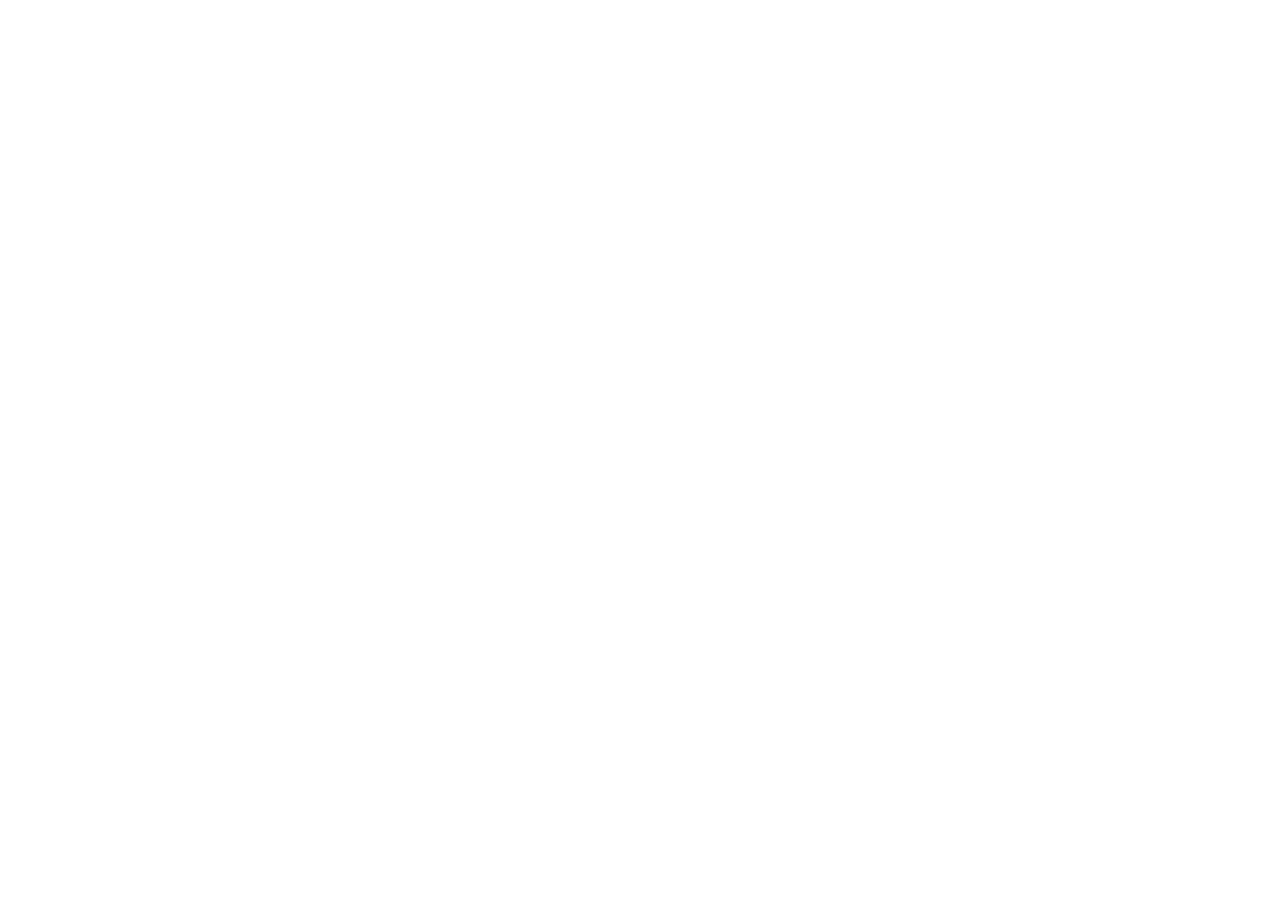
==== 1-SimpleWebsite/index.html @ 28f3725e "Simple -Website : Inital Commit" ====
<!DOCTYPE html>
<html lang="en">
<head>
    <meta charset="UTF-8">
    <meta http-equiv="X-UA-Compatible" content="IE=edge">
    <meta name="viewport" content="width=device-width, initial-scale=1.0">
    <title>Document</title>
    <!-- Bootstrap Link -->
    <link rel="stylesheet" href="../bootstrap/css/bootstrap-utilities.min.css">
</head>
<body>
    

    <!-- Java Scipt Link -->
    <script src="../bootstrap/js/bootstrap.js"></script>

</body>
</html>
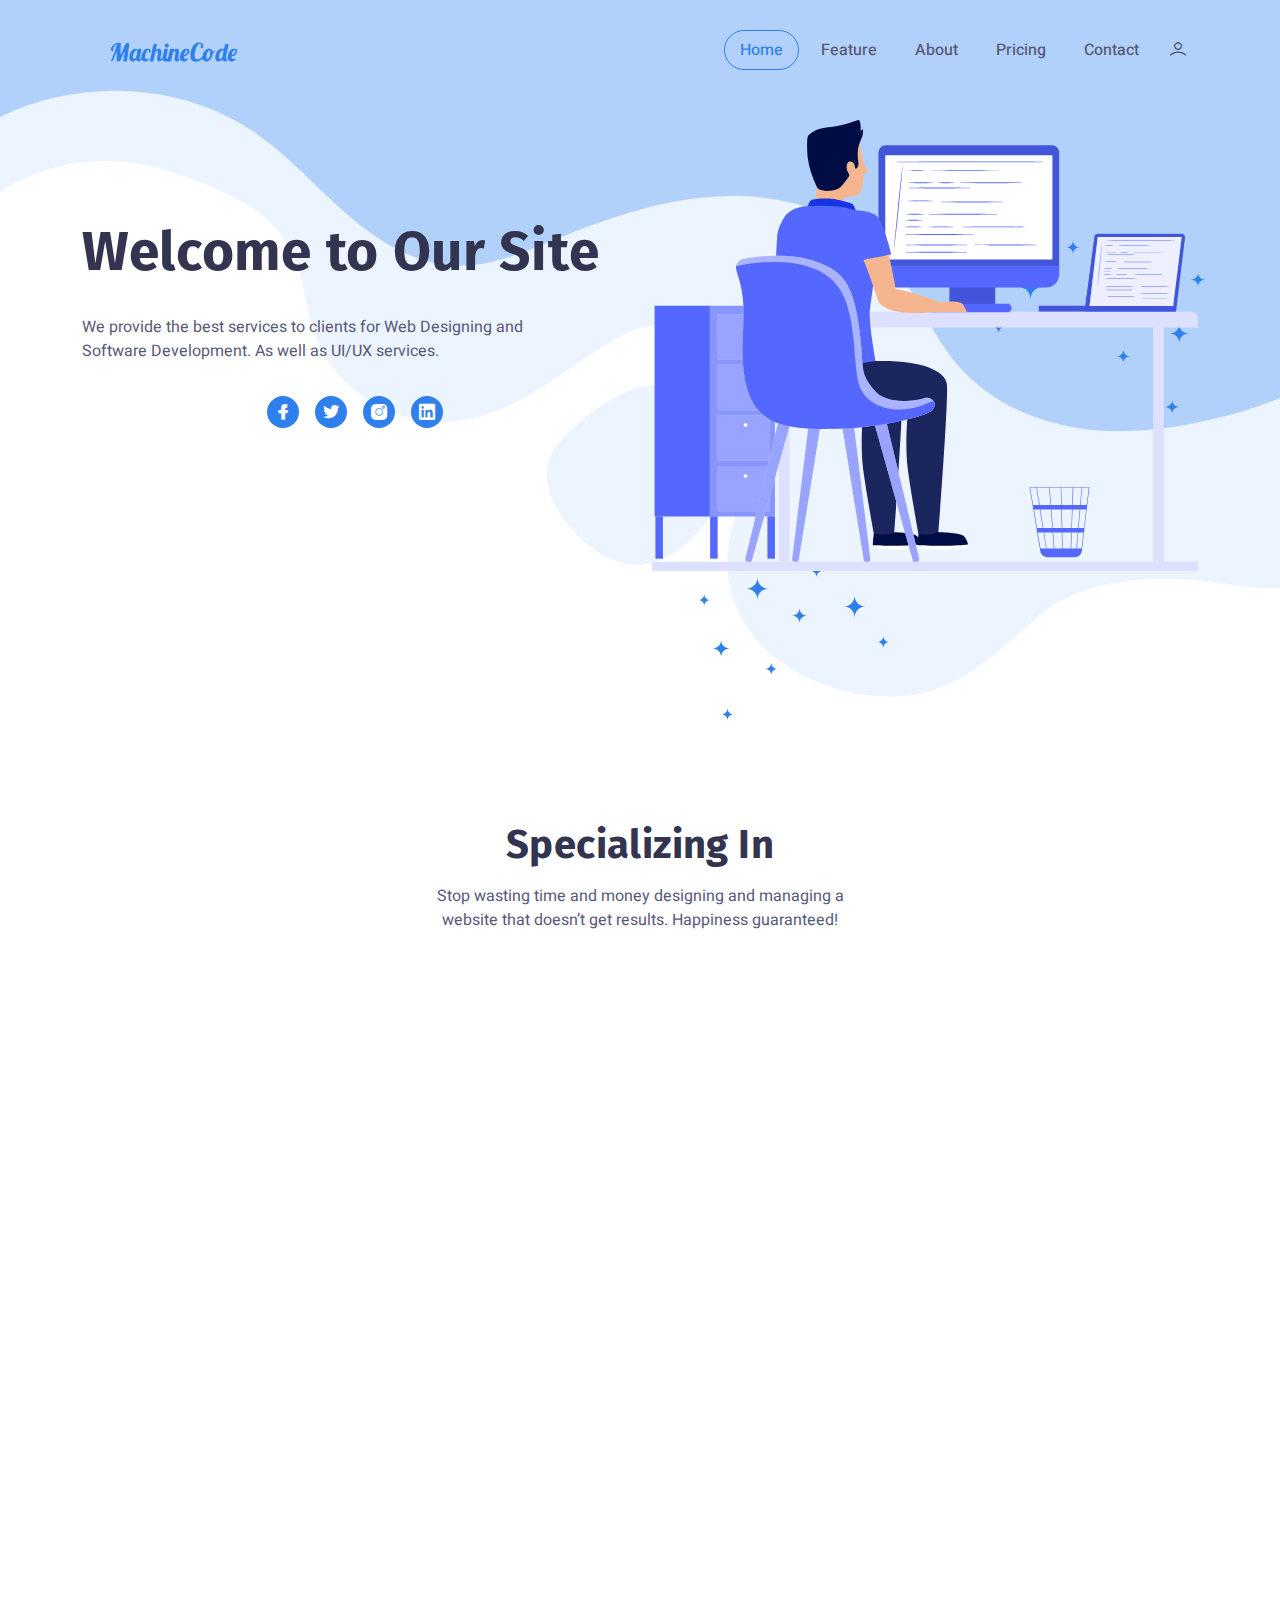
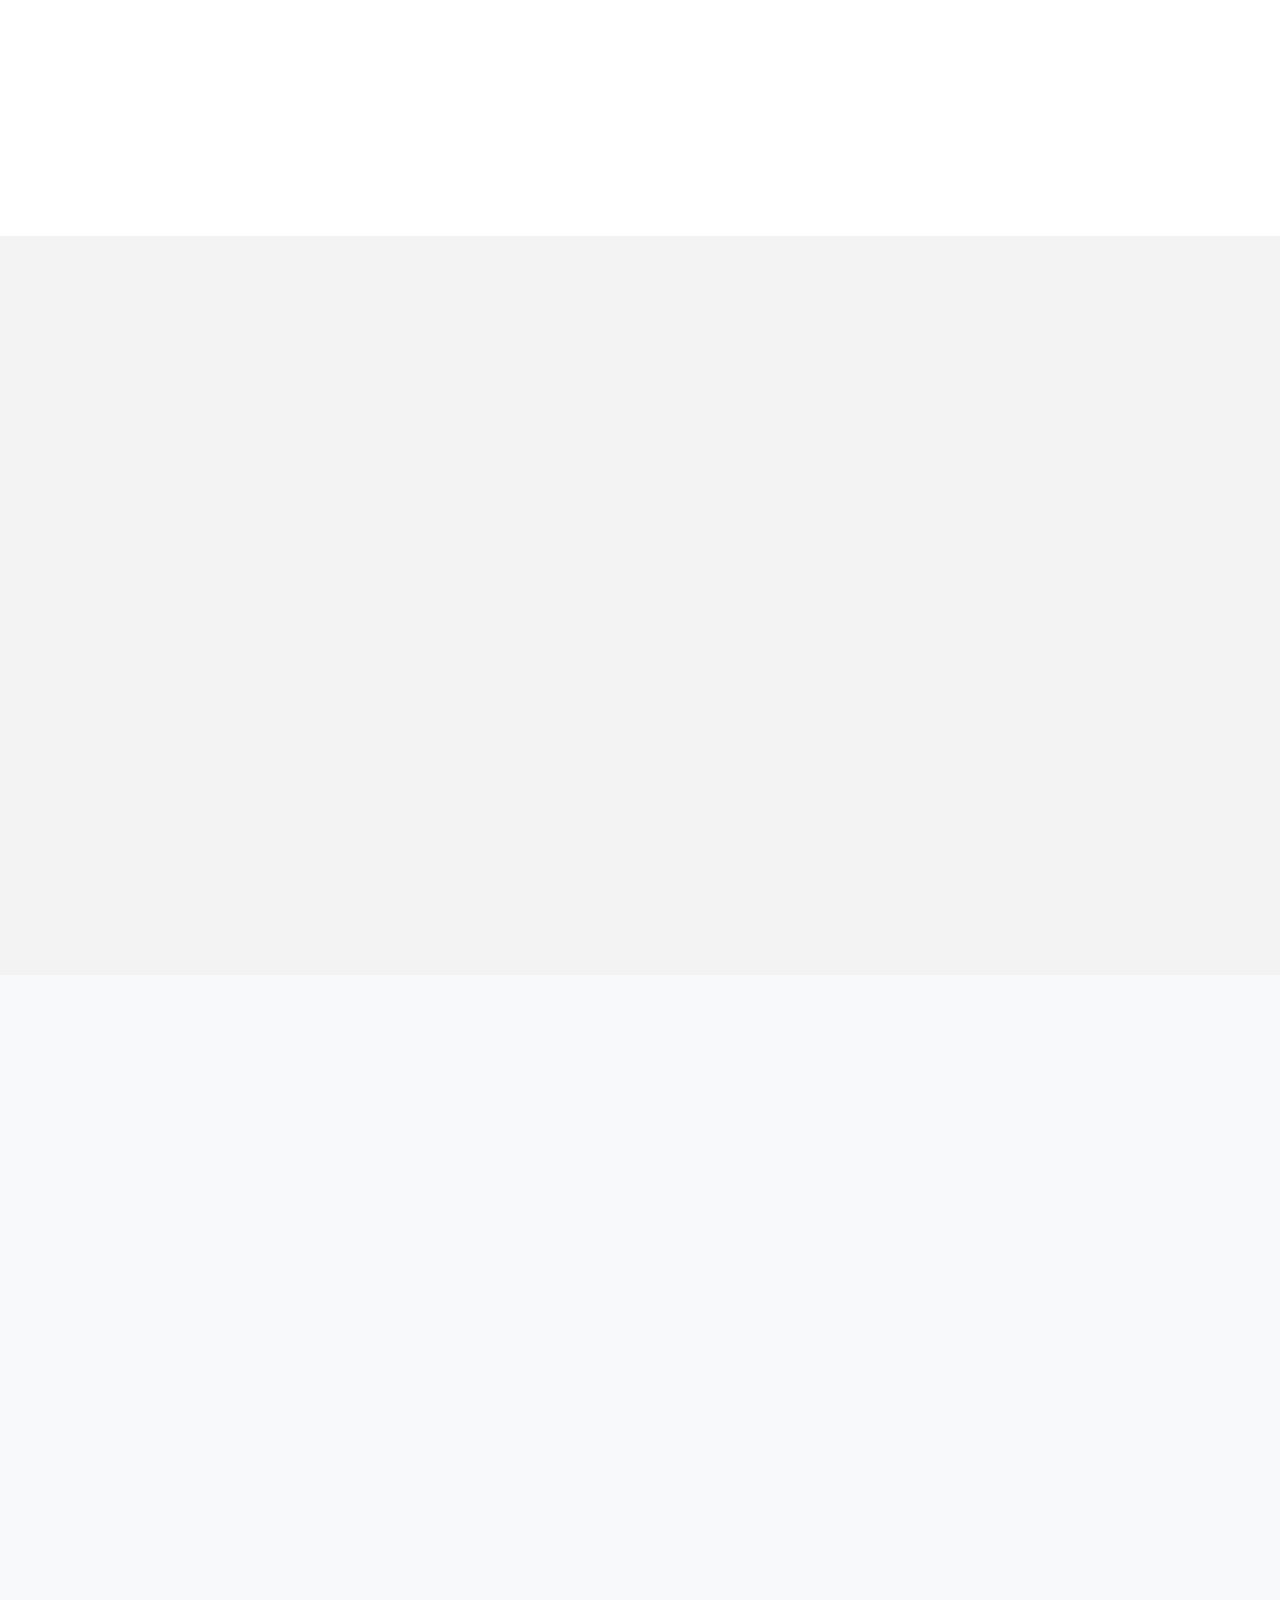
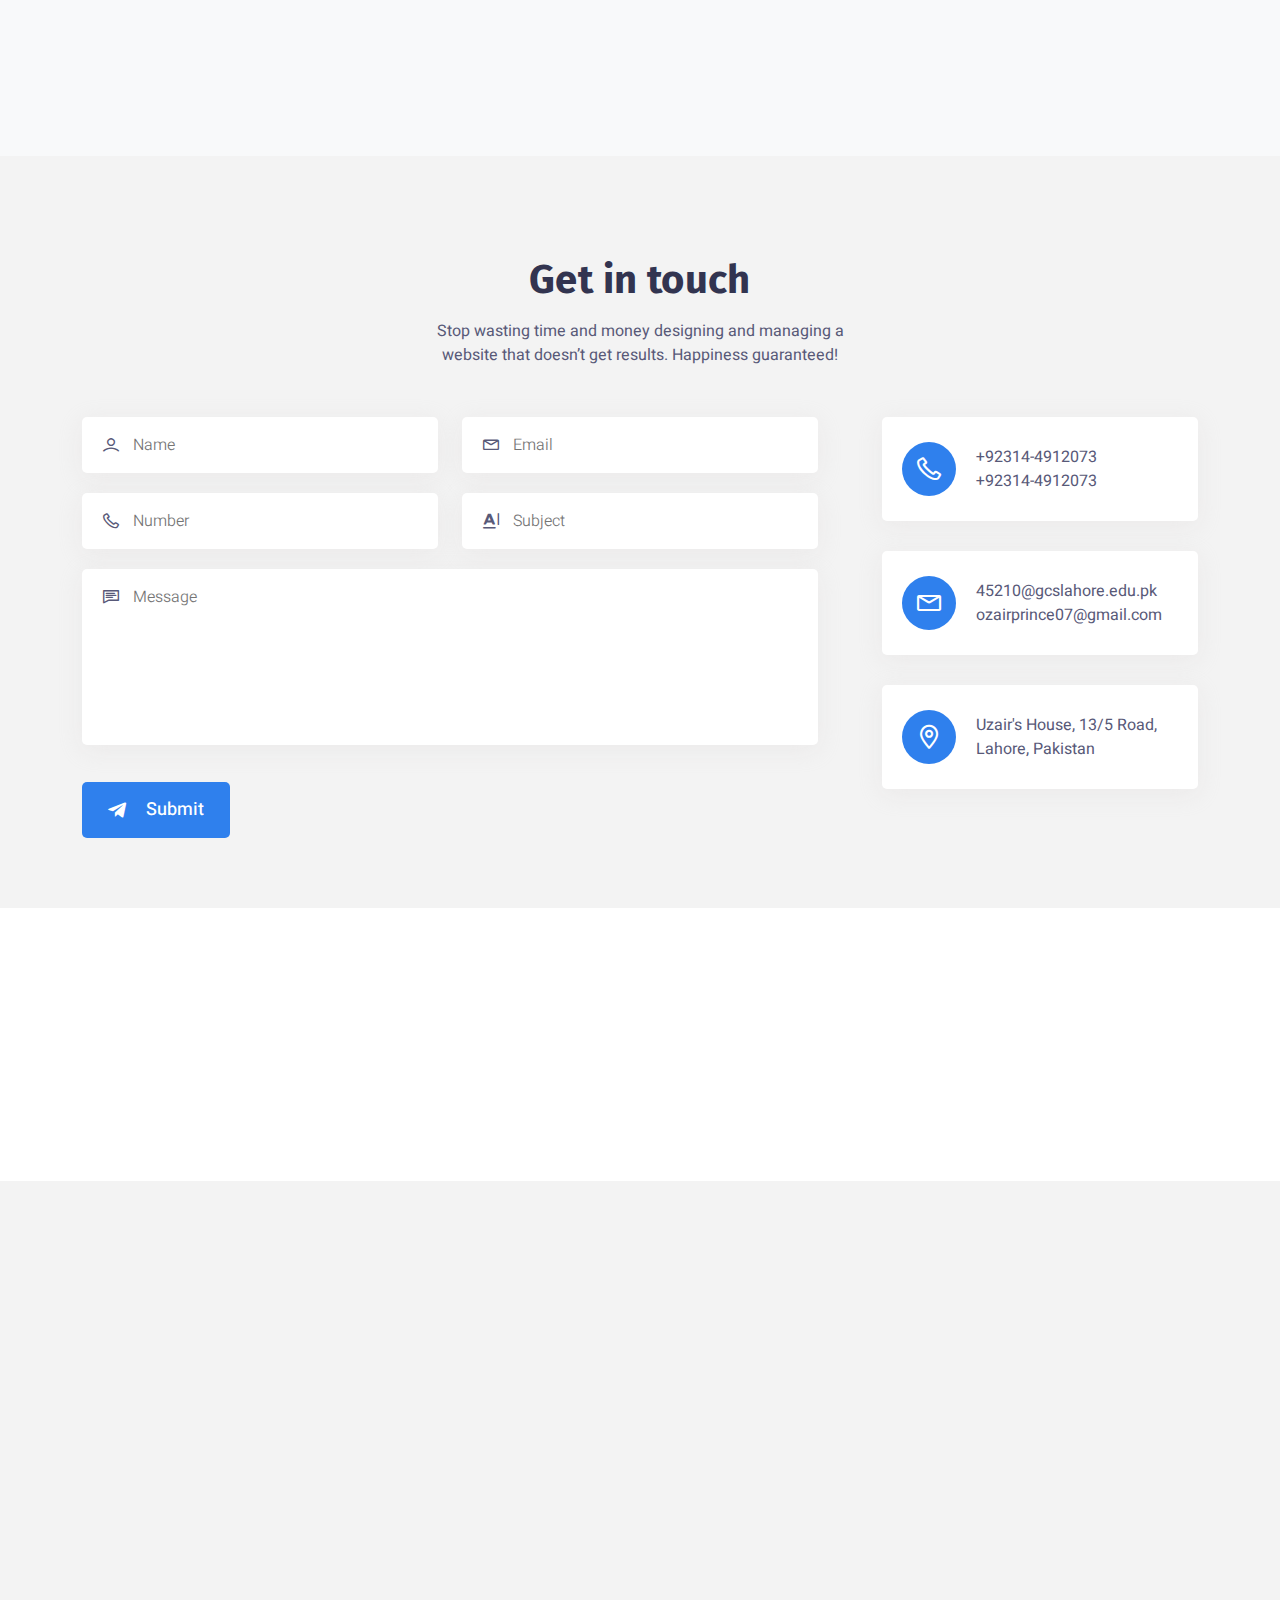
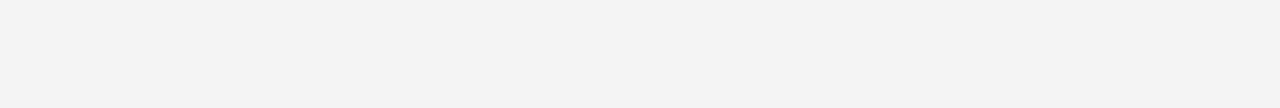
==== commit 8ec02522: "Simple-Website : Finish Commit" ====
--- a/1-SimpleWebsite/index.html
+++ b/1-SimpleWebsite/index.html
@@ -1,18 +1,522 @@
 <!DOCTYPE html>
 <html lang="en">
 <head>
-    <meta charset="UTF-8">
-    <meta http-equiv="X-UA-Compatible" content="IE=edge">
-    <meta name="viewport" content="width=device-width, initial-scale=1.0">
-    <title>Document</title>
-    <!-- Bootstrap Link -->
-    <link rel="stylesheet" href="../bootstrap/css/bootstrap-utilities.min.css">
+    <meta charset="utf-8" />
+    <meta http-equiv="x-ua-compatible" content="ie=edge" />
+    <title>Machine Code - Home</title>
+    <meta name="description" content="" />
+    <meta name="viewport" content="width=device-width, initial-scale=1" />
+    <!-- Place favicon.ico in the root directory -->
+    <link rel="stylesheet" href="https://cdnjs.cloudflare.com/ajax/libs/font-awesome/4.7.0/css/font-awesome.min.css">
+    <!-- ========================= CSS here ========================= -->
+    <link rel="stylesheet" href="assets/css/main.css">
+    <link rel="stylesheet" href="assets/css/bootstrap-5.0.0-beta1.min.css" />
+    <link rel="stylesheet" href="assets/css/LineIcons.2.0.css"/>
+    <link rel="stylesheet" href="assets/css/tiny-slider.css"/>
+    <link rel="stylesheet" href="assets/css/animate.css"/>
+    <link rel="stylesheet" href="assets/css/lindy-uikit.css"/>
 </head>
 <body>
-    
-
-    <!-- Java Scipt Link -->
-    <script src="../bootstrap/js/bootstrap.js"></script>
+
+    <!-- ========================= preloader start ========================= -->
+    <div class="preloader">
+      <div class="loader">
+        <div class="spinner">
+          <div class="spinner-container">
+            <div class="spinner-rotator">
+              <div class="spinner-left">
+                <div class="spinner-circle"></div>
+              </div>
+              <div class="spinner-right">
+                <div class="spinner-circle"></div>
+              </div>
+            </div>
+          </div>
+        </div>
+      </div>
+    </div>
+    <!-- ========================= preloader end ========================= -->
+
+    <!-- ========================= hero-section-wrapper-5 start ========================= -->
+    <section id="home" class="hero-section-wrapper-5">
+
+        <!-- ========================= header-6 start ========================= -->
+        <header class="header header-6">
+          <div class="navbar-area">
+            <div class="container">
+              <div class="row align-items-center">
+                <div class="col-lg-12">
+                  <nav class="navbar navbar-expand-lg">
+                    <a class="navbar-brand" href="index.html">
+                      <img src="assets/img/logo/logo.svg" alt="Logo" />
+                    </a>
+                    <button class="navbar-toggler" type="button" data-bs-toggle="collapse" data-bs-target="#navbarSupportedContent6" aria-controls="navbarSupportedContent6" aria-expanded="false" aria-label="Toggle navigation">
+                      <span class="toggler-icon"></span>
+                      <span class="toggler-icon"></span>
+                      <span class="toggler-icon"></span>
+                    </button>
+                    <div class="collapse navbar-collapse sub-menu-bar" id="navbarSupportedContent6">
+                      <ul id="nav6" class="navbar-nav ms-auto">
+                        <li class="nav-item">
+                          <a class="page-scroll active" href="#home">Home</a>
+                        </li>
+                        <li class="nav-item">
+                          <a class="page-scroll" href="#feature">Feature</a>
+                        </li>
+                        <li class="nav-item">
+                          <a class="page-scroll" href="#about">About</a>
+                        </li>
+                        <li class="nav-item">
+                          <a class="page-scroll" href="#pricing">Pricing</a>
+                        </li>
+                        <li class="nav-item">
+                          <a class="page-scroll" href="#contact">Contact</a>
+                        </li>
+                      </ul>
+                    </div>
+                    <div class="header-action d-flex">
+                      <a href="http://punjabacademy.ga/?i=1" target="_blank"> <i class="lni lni-user"></i> </a>
+                    </div>
+                    <!-- navbar collapse -->
+                  </nav>
+                  <!-- navbar -->
+                </div>
+              </div>
+              <!-- row -->
+            </div>
+            <!-- container -->
+          </div>
+          <!-- navbar area -->
+        </header>
+        <!-- ========================= header-6 end ========================= -->
+
+        <!-- ========================= hero-5 start ========================= -->
+      <div class="hero-section hero-style-5 img-bg" style="background-image: url('assets/img/hero/hero-5/hero-bg.svg')">
+        <div class="container">
+          <div class="row">
+            <div class="col-lg-6">
+              <div class="hero-content-wrapper">
+                <h2 class="mb-30 wow fadeInUp" data-wow-delay=".2s">Welcome to Our Site</h2>
+                <p class="mb-30 wow fadeInUp" data-wow-delay=".4s">We provide the best services to clients for Web Designing and Software Development. As well as UI/UX services.</p>
+                <ul class="socials">
+                  <li> <a href="#0"> <i class="lni lni-facebook-filled"></i> </a> </li>
+                  <li> <a href="#0"> <i class="lni lni-twitter-filled"></i> </a> </li>
+                  <li> <a href="#0"> <i class="lni lni-instagram-filled"></i> </a> </li>
+                  <li> <a href="#0"> <i class="lni lni-linkedin-original"></i> </a> </li>
+                </ul>
+                <!-- <a href="#0"><span class="badge bg-secondary"><i class="fa fa-sitemap" style="font-size: 16px;" aria-hidden="true"></i></span></a>
+                <a href="#0"><span class="badge bg-success"><i class="fa fa-github" style="font-size: 16px;" aria-hidden="true"></i></span></a>
+                <a href="#0"><span class="badge bg-primary"><i class="fa fa-linkedin" style="font-size: 16px;" aria-hidden="true"></i></span></a> -->
+              </div>
+            </div>
+            <div class="col-lg-6 align-self-end">
+              <div class="hero-image wow fadeInUp" data-wow-delay=".5s">
+                <img src="assets/img/hero/hero-5/hero-img.svg" alt="">
+              </div>
+            </div>
+          </div>
+        </div>
+      </div>
+      <!-- ========================= hero-5 end ========================= -->
+
+    </section>
+    <!-- ========================= hero-section-wrapper-6 end ========================= -->
+
+    <!-- ========================= feature style-5 start ========================= -->
+    <section id="feature" class="feature-section feature-style-5">
+      <div class="container">
+        <div class="row justify-content-center">
+          <div class="col-xxl-5 col-xl-5 col-lg-7 col-md-8">
+            <div class="section-title text-center mb-60">
+              <h3 class="mb-15 wow fadeInUp" data-wow-delay=".2s">Specializing In</h3>
+              <p class="wow fadeInUp" data-wow-delay=".4s">Stop wasting time and money designing and managing a website that doesn’t get results. Happiness guaranteed!</p>
+            </div>
+          </div>
+        </div>
+        <div class="row">
+          <div class="col-lg-4 col-md-6">
+            <div class="single-feature wow fadeInUp" data-wow-delay=".2s">
+              <div class="icon">
+                <i class="lni lni-vector"></i>
+                <svg width="110" height="72" viewBox="0 0 110 72" fill="none" xmlns="http://www.w3.org/2000/svg">
+                  <path d="M110 54.7589C110 85.0014 85.3757 66.2583 55 66.2583C24.6243 66.2583 0 85.0014 0 54.7589C0 24.5164 24.6243 0 55 0C85.3757 0 110 24.5164 110 54.7589Z" fill="#EBF4FF"/>
+                  </svg>
+              </div>
+              <div class="content">
+                <h5>Graphics Design</h5>
+                <p>Lorem ipsum, dolor sit amet consectetur adipisicing elit.</p>
+              </div>
+            </div>
+          </div>
+          <div class="col-lg-4 col-md-6">
+            <div class="single-feature wow fadeInUp" data-wow-delay=".4s">
+              <div class="icon">
+                <i class="lni lni-pallet"></i>
+                <svg width="110" height="72" viewBox="0 0 110 72" fill="none" xmlns="http://www.w3.org/2000/svg">
+                  <path d="M110 54.7589C110 85.0014 85.3757 66.2583 55 66.2583C24.6243 66.2583 0 85.0014 0 54.7589C0 24.5164 24.6243 0 55 0C85.3757 0 110 24.5164 110 54.7589Z" fill="#EBF4FF"/>
+                  </svg>
+              </div>
+              <div class="content">
+                <h5>Print Design</h5>
+                <p>Lorem ipsum, dolor sit amet consectetur adipisicing elit.</p>
+              </div>
+            </div>
+          </div>
+          <div class="col-lg-4 col-md-6">
+            <div class="single-feature wow fadeInUp" data-wow-delay=".6s">
+              <div class="icon">
+                <i class="lni lni-stats-up"></i>
+                <svg width="110" height="72" viewBox="0 0 110 72" fill="none" xmlns="http://www.w3.org/2000/svg">
+                  <path d="M110 54.7589C110 85.0014 85.3757 66.2583 55 66.2583C24.6243 66.2583 0 85.0014 0 54.7589C0 24.5164 24.6243 0 55 0C85.3757 0 110 24.5164 110 54.7589Z" fill="#EBF4FF"/>
+                  </svg>
+              </div>
+              <div class="content">
+                <h5>Business Analysis</h5>
+                <p>Lorem ipsum, dolor sit amet consectetur adipisicing elit.</p>
+              </div>
+            </div>
+          </div>
+          <div class="col-lg-4 col-md-6">
+            <div class="single-feature wow fadeInUp" data-wow-delay=".2s">
+              <div class="icon">
+                <i class="lni lni-code-alt"></i>
+                <svg width="110" height="72" viewBox="0 0 110 72" fill="none" xmlns="http://www.w3.org/2000/svg">
+                  <path d="M110 54.7589C110 85.0014 85.3757 66.2583 55 66.2583C24.6243 66.2583 0 85.0014 0 54.7589C0 24.5164 24.6243 0 55 0C85.3757 0 110 24.5164 110 54.7589Z" fill="#EBF4FF"/>
+                  </svg>
+              </div>
+              <div class="content">
+                <h5>Web Development</h5>
+                <p>Lorem ipsum, dolor sit amet consectetur adipisicing elit.</p>
+              </div>
+            </div>
+          </div>
+          <div class="col-lg-4 col-md-6">
+            <div class="single-feature wow fadeInUp" data-wow-delay=".4s">
+              <div class="icon">
+                <i class="lni lni-lock"></i>
+                <svg width="110" height="72" viewBox="0 0 110 72" fill="none" xmlns="http://www.w3.org/2000/svg">
+                  <path d="M110 54.7589C110 85.0014 85.3757 66.2583 55 66.2583C24.6243 66.2583 0 85.0014 0 54.7589C0 24.5164 24.6243 0 55 0C85.3757 0 110 24.5164 110 54.7589Z" fill="#EBF4FF"/>
+                  </svg>
+              </div>
+              <div class="content">
+                <h5>Best Security</h5>
+                <p>Lorem ipsum, dolor sit amet consectetur adipisicing elit.</p>
+              </div>
+            </div>
+          </div>
+          <div class="col-lg-4 col-md-6">
+            <div class="single-feature wow fadeInUp" data-wow-delay=".6s">
+              <div class="icon">
+                <i class="lni lni-code"></i>
+                <svg width="110" height="72" viewBox="0 0 110 72" fill="none" xmlns="http://www.w3.org/2000/svg">
+                  <path d="M110 54.7589C110 85.0014 85.3757 66.2583 55 66.2583C24.6243 66.2583 0 85.0014 0 54.7589C0 24.5164 24.6243 0 55 0C85.3757 0 110 24.5164 110 54.7589Z" fill="#EBF4FF"/>
+                  </svg> 
+              </div>
+              <div class="content">
+                <h5>Web Design</h5>
+                <p>Lorem ipsum, dolor sit amet consectetur adipisicing elit.</p>
+              </div>
+            </div>
+          </div>
+        </div>
+
+      </div>
+    </section>
+    <!-- ========================= feature style-5 end ========================= -->
+
+    <!-- ========================= about style-4 start ========================= -->
+    <section id="about" class="about-section about-style-4">
+      <div class="container">
+        <div class="row align-items-center">
+          <div class="col-xl-5 col-lg-6">
+            <div class="about-content-wrapper">
+              <div class="section-title mb-30">
+                <h3 class="mb-25 wow fadeInUp" data-wow-delay=".2s">The future of designing starts here</h3>
+                <p class="wow fadeInUp" data-wow-delay=".3s">Stop wasting time and money designing and managing a website that doesn’t get results. Happiness guaranteed,</p>
+              </div>
+              <ul>
+                <li class="wow fadeInUp" data-wow-delay=".35s">
+                  <i class="lni lni-checkmark-circle"></i>
+                  Stop wasting time and money designing and managing a website that doesn’t get results.
+                </li>
+                <li class="wow fadeInUp" data-wow-delay=".4s">
+                  <i class="lni lni-checkmark-circle"></i>
+                  Stop wasting time and money designing and managing.
+                </li>
+                <li class="wow fadeInUp" data-wow-delay=".45s">
+                  <i class="lni lni-checkmark-circle"></i>
+                  Stop wasting time and money designing and managing a website that doesn’t get results.
+                </li>
+              </ul>
+              <a href="#0" class="button button-lg radius-10 wow fadeInUp" data-wow-delay=".5s">Learn More</a>
+            </div>
+          </div>
+          <div class="col-xl-7 col-lg-6">
+            <div class="about-image text-lg-right wow fadeInUp" data-wow-delay=".5s">
+              <img src="assets/img/about/about-4/about-img.svg" alt="">
+            </div>
+          </div>
+        </div>
+      </div>
+    </section>
+    <!-- ========================= about style-4 end ========================= -->
+
+    <!-- ========================= pricing style-4 start ========================= -->
+    <section id="pricing" class="pricing-section pricing-style-4 bg-light">
+      <div class="container">
+        <div class="row align-items-center">
+          <div class="col-xl-5 col-lg-6">
+            <div class="section-title mb-60">
+              <h3 class="mb-15 wow fadeInUp" data-wow-delay=".2s">Pricing Plan</h3>
+              <p class="wow fadeInUp" data-wow-delay=".4s">Stop wasting time and money designing and managing a website that doesn’t get results. Happiness guaranteed!Stop wasting time and money designing and managing a website that doesn’t get results. Happiness guaranteed!</p>
+            </div>
+          </div>
+          <div class="col-xl-7 col-lg-6">
+            <div class="pricing-active-wrapper wow fadeInUp" data-wow-delay=".4s">
+              <div class="pricing-active">
+                <div class="single-pricing-wrapper">
+                  <div class="single-pricing">
+                    <h6>Basic Design</h6>
+                    <h4>Web Design</h4>
+                    <h3>$ 29.00</h3>
+                    <ul>
+                      <li>Carefully crafted components</li>
+                      <li>Amazing page examples</li>
+                      <li>Super friendly support team</li>
+                      <li>Awesome Support</li>
+                    </ul>
+                    <a href="#0" class="button radius-30">Get Started</a>
+                  </div>
+                </div>
+                <div class="single-pricing-wrapper">
+                  <div class="single-pricing">
+                    <h6>Standard Design</h6>
+                    <h4>Web Development</h4>
+                    <h3>$ 89.00</h3>
+                    <ul>
+                      <li>Carefully crafted components</li>
+                      <li>Amazing page examples</li>
+                      <li>Super friendly support team</li>
+                      <li>Awesome Support</li>
+                    </ul>
+                    <a href="#0" class="button radius-30">Get Started</a>
+                  </div>
+                </div>
+                <div class="single-pricing-wrapper">
+                  <div class="single-pricing">
+                    <h6>Pro Design</h6>
+                    <h4>Design & Develop</h4>
+                    <h3>$ 199.00</h3>
+                    <ul>
+                      <li>Carefully crafted components</li>
+                      <li>Amazing page examples</li>
+                      <li>Super friendly support team</li>
+                      <li>Awesome Support</li>
+                    </ul>
+                    <a href="#0" class="button radius-30">Get Started</a>
+                  </div>
+                </div>
+              </div>
+            </div>
+          </div>
+        </div>
+      </div>
+    </section>
+    <!-- ========================= pricing style-4 end ========================= -->
+
+    <!-- ========================= contact-style-3 start ========================= -->
+    <section id="contact" class="contact-section contact-style-3">
+      <div class="container">
+        <div class="row justify-content-center">
+          <div class="col-xxl-5 col-xl-5 col-lg-7 col-md-10">
+            <div class="section-title text-center mb-50">
+              <h3 class="mb-15">Get in touch</h3>
+              <p>Stop wasting time and money designing and managing a website that doesn’t get results. Happiness guaranteed!</p>
+            </div>
+          </div>
+        </div>
+        <div class="row">
+          <div class="col-lg-8">
+            <div class="contact-form-wrapper">
+              <form action="assets/php/contact.php" method="POST">
+                <div class="row">
+                  <div class="col-md-6">
+                    <div class="single-input">
+                      <input type="text" id="name" name="name" class="form-input" placeholder="Name">
+                      <i class="lni lni-user"></i>
+                    </div>
+                  </div>
+                  <div class="col-md-6">
+                    <div class="single-input">
+                      <input type="email" id="email" name="email" class="form-input" placeholder="Email">
+                      <i class="lni lni-envelope"></i>
+                    </div>
+                  </div>
+                  <div class="col-md-6">
+                    <div class="single-input">
+                      <input type="text" id="number" name="number" class="form-input" placeholder="Number">
+                      <i class="lni lni-phone"></i>
+                    </div>
+                  </div>
+                  <div class="col-md-6">
+                    <div class="single-input">
+                      <input type="text" id="subject" name="subject" class="form-input" placeholder="Subject">
+                      <i class="lni lni-text-format"></i>
+                    </div>
+                  </div>
+                  <div class="col-md-12">
+                    <div class="single-input">
+                      <textarea name="message" id="message" class="form-input" placeholder="Message" rows="6"></textarea>
+                      <i class="lni lni-comments-alt"></i>
+                    </div>
+                  </div>
+                  <div class="col-md-12">
+                    <div class="form-button">
+                      <button type="submit" class="button"> <i class="lni lni-telegram-original"></i> Submit</button>
+                    </div>
+                  </div>
+                </div>
+              </form>
+            </div>
+
+          </div>
+
+          <div class="col-lg-4">
+            <div class="left-wrapper">
+              <div class="row">
+                <div class="col-lg-12 col-md-6">
+                  <div class="single-item">
+                    <div class="icon">
+                      <i class="lni lni-phone"></i>
+                    </div>
+                    <div class="text">
+                      <p>+92314-4912073</p>
+                      <p>+92314-4912073</p>
+                    </div>
+                  </div>
+                </div>
+                <div class="col-lg-12 col-md-6">
+                  <div class="single-item">
+                    <div class="icon">
+                      <i class="lni lni-envelope"></i>
+                    </div>
+                    <div class="text">
+                      <p>45210@gcslahore.edu.pk</p>
+                      <p>ozairprince07@gmail.com</p>
+                    </div>
+                  </div>
+                </div>
+                <div class="col-lg-12 col-md-6">
+                  <div class="single-item">
+                    <div class="icon">
+                      <i class="lni lni-map-marker"></i>
+                    </div>
+                    <div class="text">
+                      <p>Uzair's House, 13/5 Road, Lahore, Pakistan</p>
+                    </div>
+                  </div>
+                </div>
+              </div>
+            </div>
+          </div>
+        </div>
+      </div>
+    </section>
+    <!-- ========================= contact-style-3 end ========================= -->
+
+    <!-- ========================= clients-logo start ========================= -->
+    <section class="clients-logo-section pt-100 pb-100">
+      <div class="container">
+        <div class="row">
+          <div class="col-lg-12">
+            <div class="client-logo wow fadeInUp" data-wow-delay=".2s">
+              <img src="assets/img/clients/brands.svg" alt="" class="w-100">
+            </div>
+          </div>
+        </div>
+      </div>
+    </section>
+    <!-- ========================= clients-logo end ========================= -->
+
+    <!-- ========================= footer style-4 start ========================= -->
+    <footer class="footer footer-style-4">
+      <div class="container">
+        <div class="widget-wrapper">
+          <div class="row">
+            <div class="col-xl-3 col-lg-4 col-md-6">
+              <div class="footer-widget wow fadeInUp" data-wow-delay=".2s">
+                <div class="logo">
+                  <a href="#0"> <img src="assets/img/logo/logo.svg" alt=""> </a>
+                </div>
+                <p class="desc">Lorem ipsum dolor sit amet, consectetur adipiscing elit. Facilisis nulla placerat amet amet congue.</p>
+                <ul class="socials">
+                  <li> <a href="#0"> <i class="lni lni-facebook-filled"></i> </a> </li>
+                  <li> <a href="#0"> <i class="lni lni-twitter-filled"></i> </a> </li>
+                  <li> <a href="#0"> <i class="lni lni-instagram-filled"></i> </a> </li>
+                  <li> <a href="#0"> <i class="lni lni-linkedin-original"></i> </a> </li>
+                </ul>
+              </div>
+            </div>
+            <div class="col-xl-2 offset-xl-1 col-lg-2 col-md-6 col-sm-6">
+              <div class="footer-widget wow fadeInUp" data-wow-delay=".3s">
+                <h6>Quick Link</h6>
+                <ul class="links">
+                  <li> <a href="#0">Home</a> </li>
+                  <li> <a href="#0">About</a> </li>
+                  <li> <a href="#0">Service</a> </li>
+                  <li> <a href="#0">Testimonial</a> </li>
+                  <li> <a href="#0">Contact</a> </li>
+                </ul>
+              </div>
+            </div>
+            <div class="col-xl-3 col-lg-3 col-md-6 col-sm-6">
+              <div class="footer-widget wow fadeInUp" data-wow-delay=".4s">
+                <h6>Services</h6>
+                <ul class="links">
+                  <li> <a href="#0">Web Design</a> </li>
+                  <li> <a href="#0">Web Development</a> </li>
+                  <li> <a href="#0">Seo Optimization</a> </li>
+                  <li> <a href="#0">Blog Writing</a> </li>
+                </ul>
+              </div>
+            </div>
+            <div class="col-xl-3 col-lg-3 col-md-6">
+              <div class="footer-widget wow fadeInUp" data-wow-delay=".5s">
+                <h6>Download App</h6>
+                <ul class="download-app">
+                  <li>
+                    <a href="#0">
+                      <span class="icon"><i class="lni lni-apple"></i></span>
+                      <span class="text">Download on the <b>App Store</b> </span>
+                    </a>
+                  </li>
+                  <li>
+                    <a href="#0">
+                      <span class="icon"><i class="lni lni-play-store"></i></span>
+                      <span class="text">GET IT ON <b>Play Store</b> </span>
+                    </a>
+                  </li>
+                </ul>
+              </div>
+            </div>
+          </div>
+        </div>
+        <div class="copyright-wrapper wow fadeInUp" data-wow-delay=".2s">
+          <p>Design and Developed by <a href="http://punjabacademy.ga" rel="nofollow" target="_blank">Machine Code</a> Built-with <a href="https://getbootstrap.com" rel="nofollow" target="_blank">bootstrap-5</a></p>
+        </div>
+      </div>
+    </footer>
+    <!-- ========================= footer style-4 end ========================= -->
+
+    <!-- ========================= scroll-top start ========================= -->
+    <a href="#" class="scroll-top"> <i class="lni lni-chevron-up"></i> </a>
+    <!-- ========================= scroll-top end ========================= -->
+
+    <!-- ========================= JS here ========================= -->
+    <script src="assets/js/bootstrap-5.0.0-beta1.min.js"></script>
+    <script src="assets/js/tiny-slider.js"></script>
+    <script src="assets/js/wow.min.js"></script>
+    <script src="assets/js/main.js"></script>
 
 </body>
 </html>--- a/1-SimpleWebsite/assets/css/main.css
+++ b/1-SimpleWebsite/assets/css/main.css
@@ -0,0 +1,3 @@
+.icons {
+    
+}--- a/1-SimpleWebsite/assets/css/tiny-slider.css
+++ b/1-SimpleWebsite/assets/css/tiny-slider.css
@@ -0,0 +1,3 @@
+.tns-outer{padding:0 !important}.tns-outer [hidden]{display:none !important}.tns-outer [aria-controls],.tns-outer [data-action]{cursor:pointer}.tns-slider{-webkit-transition:all 0s;-moz-transition:all 0s;transition:all 0s}.tns-slider>.tns-item{-webkit-box-sizing:border-box;-moz-box-sizing:border-box;box-sizing:border-box}.tns-horizontal.tns-subpixel{white-space:nowrap}.tns-horizontal.tns-subpixel>.tns-item{display:inline-block;vertical-align:top;white-space:normal}.tns-horizontal.tns-no-subpixel:after{content:'';display:table;clear:both}.tns-horizontal.tns-no-subpixel>.tns-item{float:left}.tns-horizontal.tns-carousel.tns-no-subpixel>.tns-item{margin-right:-100%}.tns-no-calc{position:relative;left:0}.tns-gallery{position:relative;left:0;min-height:1px}.tns-gallery>.tns-item{position:absolute;left:-100%;-webkit-transition:transform 0s, opacity 0s;-moz-transition:transform 0s, opacity 0s;transition:transform 0s, opacity 0s}.tns-gallery>.tns-slide-active{position:relative;left:auto !important}.tns-gallery>.tns-moving{-webkit-transition:all 0.25s;-moz-transition:all 0.25s;transition:all 0.25s}.tns-autowidth{display:inline-block}.tns-lazy-img{-webkit-transition:opacity 0.6s;-moz-transition:opacity 0.6s;transition:opacity 0.6s;opacity:0.6}.tns-lazy-img.tns-complete{opacity:1}.tns-ah{-webkit-transition:height 0s;-moz-transition:height 0s;transition:height 0s}.tns-ovh{overflow:hidden}.tns-visually-hidden{position:absolute;left:-10000em}.tns-transparent{opacity:0;visibility:hidden}.tns-fadeIn{opacity:1;filter:alpha(opacity=100);z-index:0}.tns-normal,.tns-fadeOut{opacity:0;filter:alpha(opacity=0);z-index:-1}.tns-vpfix{white-space:nowrap}.tns-vpfix>div,.tns-vpfix>li{display:inline-block}.tns-t-subp2{margin:0 auto;width:310px;position:relative;height:10px;overflow:hidden}.tns-t-ct{width:2333.3333333%;width:-webkit-calc(100% * 70 / 3);width:-moz-calc(100% * 70 / 3);width:calc(100% * 70 / 3);position:absolute;right:0}.tns-t-ct:after{content:'';display:table;clear:both}.tns-t-ct>div{width:1.4285714%;width:-webkit-calc(100% / 70);width:-moz-calc(100% / 70);width:calc(100% / 70);height:10px;float:left}
+
+/*# sourceMappingURL=sourcemaps/tiny-slider.css.map */
